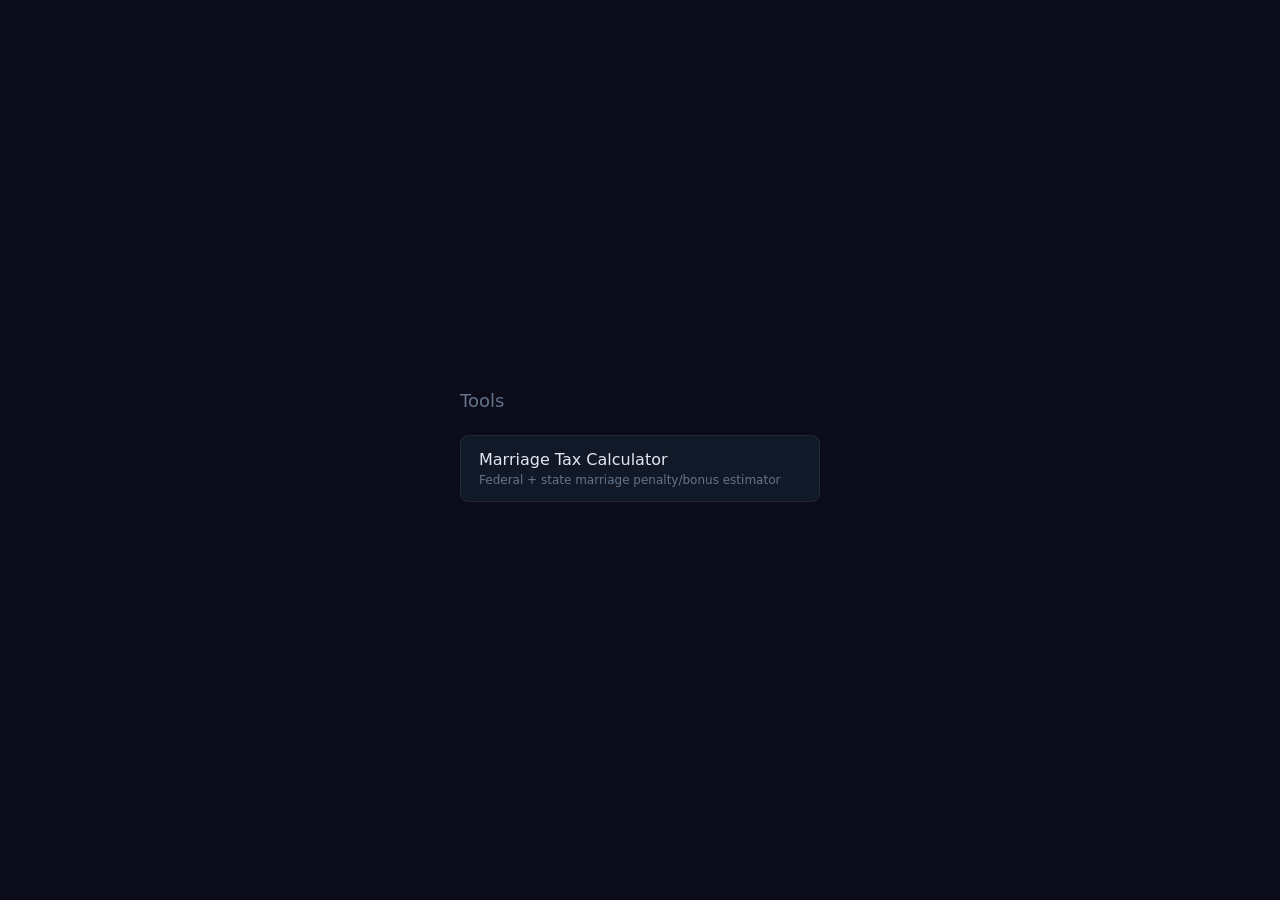
==== index.html @ 474a71b6 "initial: marriage tax calculator" ====
<!DOCTYPE html>
<html lang="en">

<head>
    <meta charset="UTF-8">
    <meta name="viewport" content="width=device-width, initial-scale=1.0">
    <title>Tools</title>
    <style>
        * {
            margin: 0;
            padding: 0;
            box-sizing: border-box
        }

        body {
            font-family: system-ui, -apple-system, sans-serif;
            background: #0b0b1a;
            color: #e2e8f0;
            min-height: 100vh;
            display: flex;
            align-items: center;
            justify-content: center
        }

        .wrap {
            max-width: 400px;
            width: 100%;
            padding: 40px 20px
        }

        h1 {
            font-size: 18px;
            color: #64748b;
            font-weight: 500;
            margin-bottom: 24px
        }

        a {
            display: block;
            padding: 14px 18px;
            background: #111827;
            border: 1px solid #1e293b;
            border-radius: 8px;
            color: #e2e8f0;
            text-decoration: none;
            margin-bottom: 8px;
            transition: border-color .15s
        }

        a:hover {
            border-color: #334155
        }

        a span {
            display: block;
            font-size: 12px;
            color: #64748b;
            margin-top: 4px
        }
    </style>
</head>

<body>
    <div class="wrap">
        <h1>Tools</h1>
        <a href="/marriage-tax/">Marriage Tax Calculator<span>Federal + state marriage penalty/bonus
                estimator</span></a>
    </div>
</body>

</html>
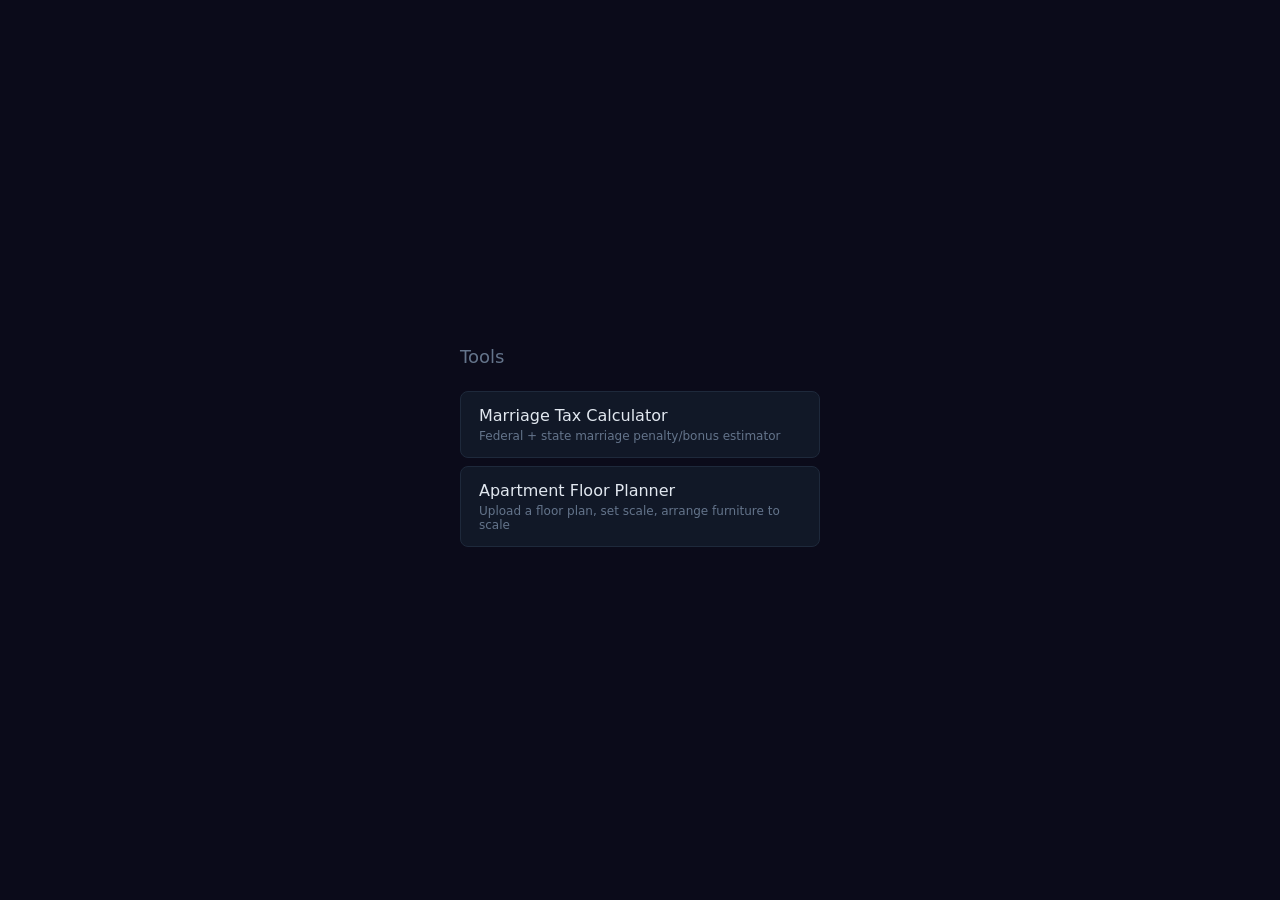
==== commit c9918ccd: "Add Apartment Floor Planner Tool" ====
--- a/index.html
+++ b/index.html
@@ -65,6 +65,7 @@
         <h1>Tools</h1>
         <a href="/marriage-tax/">Marriage Tax Calculator<span>Federal + state marriage penalty/bonus
                 estimator</span></a>
+        <a href="/apartment-planner/">Apartment Floor Planner<span>Upload a floor plan, set scale, arrange furniture to scale</span></a>
     </div>
 </body>
 
